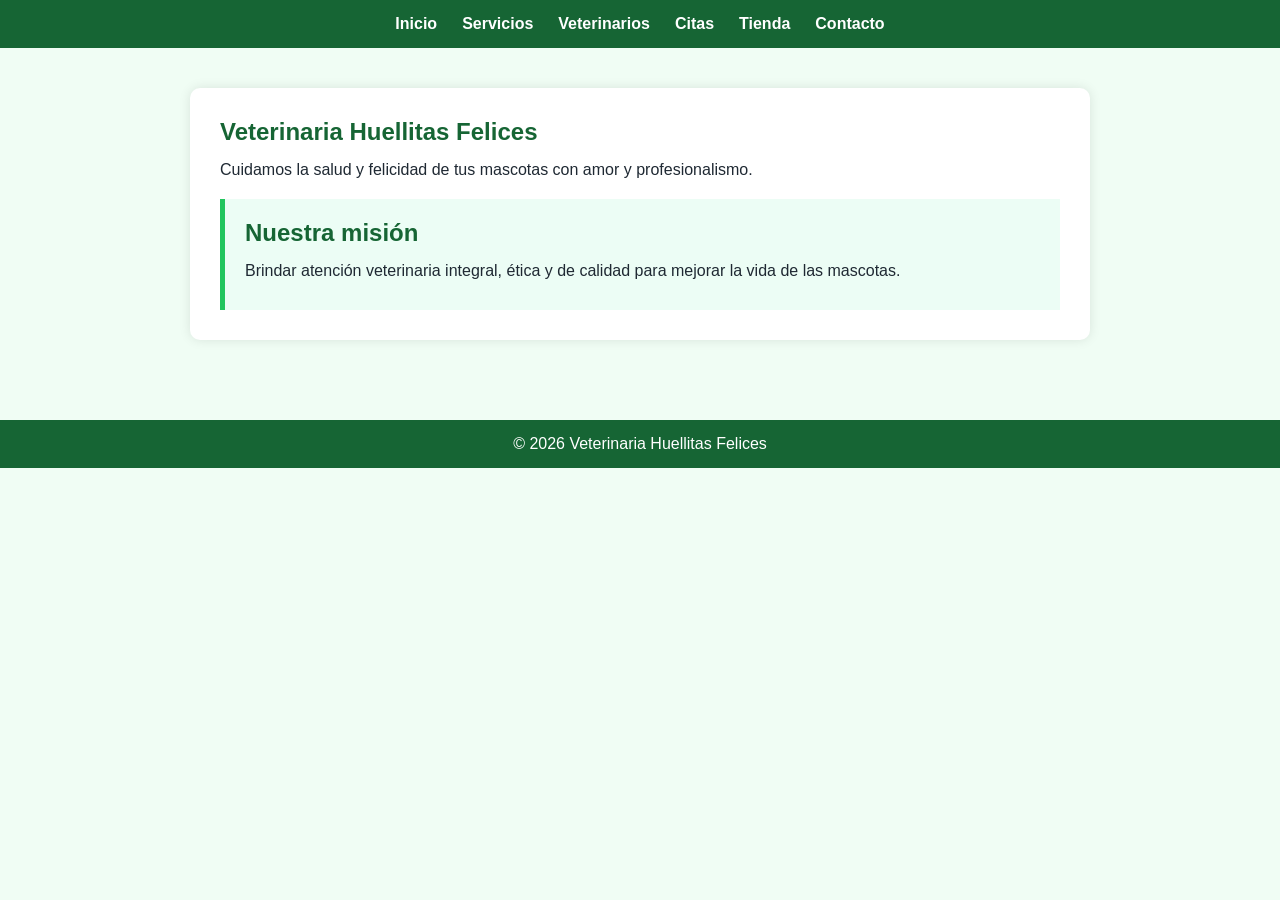
==== index.html @ 7987a2d3 "Subida inicial del proyecto Veterinaria Huellitas" ====
<!DOCTYPE html>
<html lang="es">
<head>
    <meta charset="UTF-8">
    <title>Huellitas Felices</title>
    <link rel="stylesheet" href="css/styles.css">
</head>
<body>

<header>
    <nav>
        <ul>
            <li><a href="index.html">Inicio</a></li>
            <li><a href="vistas/servicios.html">Servicios</a></li>
            <li><a href="vistas/veterinarios.html">Veterinarios</a></li>
            <li><a href="vistas/citas.html">Citas</a></li>
            <li><a href="vistas/tienda.html">Tienda</a></li>
            <li><a href="vistas/contacto.html">Contacto</a></li>
        </ul>
    </nav>
</header>

<main>
    <section class="section">
        <h1>Veterinaria Huellitas Felices</h1>
        <p>Cuidamos la salud y felicidad de tus mascotas con amor y profesionalismo.</p>

        <div class="card">
            <h2>Nuestra misión</h2>
            <p>Brindar atención veterinaria integral, ética y de calidad para mejorar la vida de las mascotas.</p>
        </div>
    </section>
</main>

<footer>
    <p>© 2026 Veterinaria Huellitas Felices</p>
</footer>

</body>
</html>
---- css/styles.css ----
* {
    margin: 0;
    padding: 0;
    box-sizing: border-box;
    font-family: Arial, Helvetica, sans-serif;
}

body {
    background-color: #f0fdf4;
    color: #1f2933;
}

header {
    background-color: #166534;
    padding: 15px;
}

nav ul {
    display: flex;
    justify-content: center;
    gap: 25px;
    list-style: none;
}

nav ul li a {
    color: white;
    text-decoration: none;
    font-weight: bold;
}

nav ul li a:hover {
    text-decoration: underline;
}

main {
    padding: 40px;
}

.section {
    max-width: 900px;
    margin: auto;
    background: white;
    padding: 30px;
    border-radius: 10px;
    box-shadow: 0 0 12px rgba(0,0,0,0.1);
}

.section h1, h2 {
    color: #166534;
    margin-bottom: 15px;
}

.section p {
    margin-bottom: 10px;
}

.card {
    margin-top: 20px;
    padding: 20px;
    border-left: 5px solid #22c55e;
    background-color: #ecfdf5;
}

footer {
    background-color: #166534;
    color: white;
    text-align: center;
    padding: 15px;
    margin-top: 40px;
}
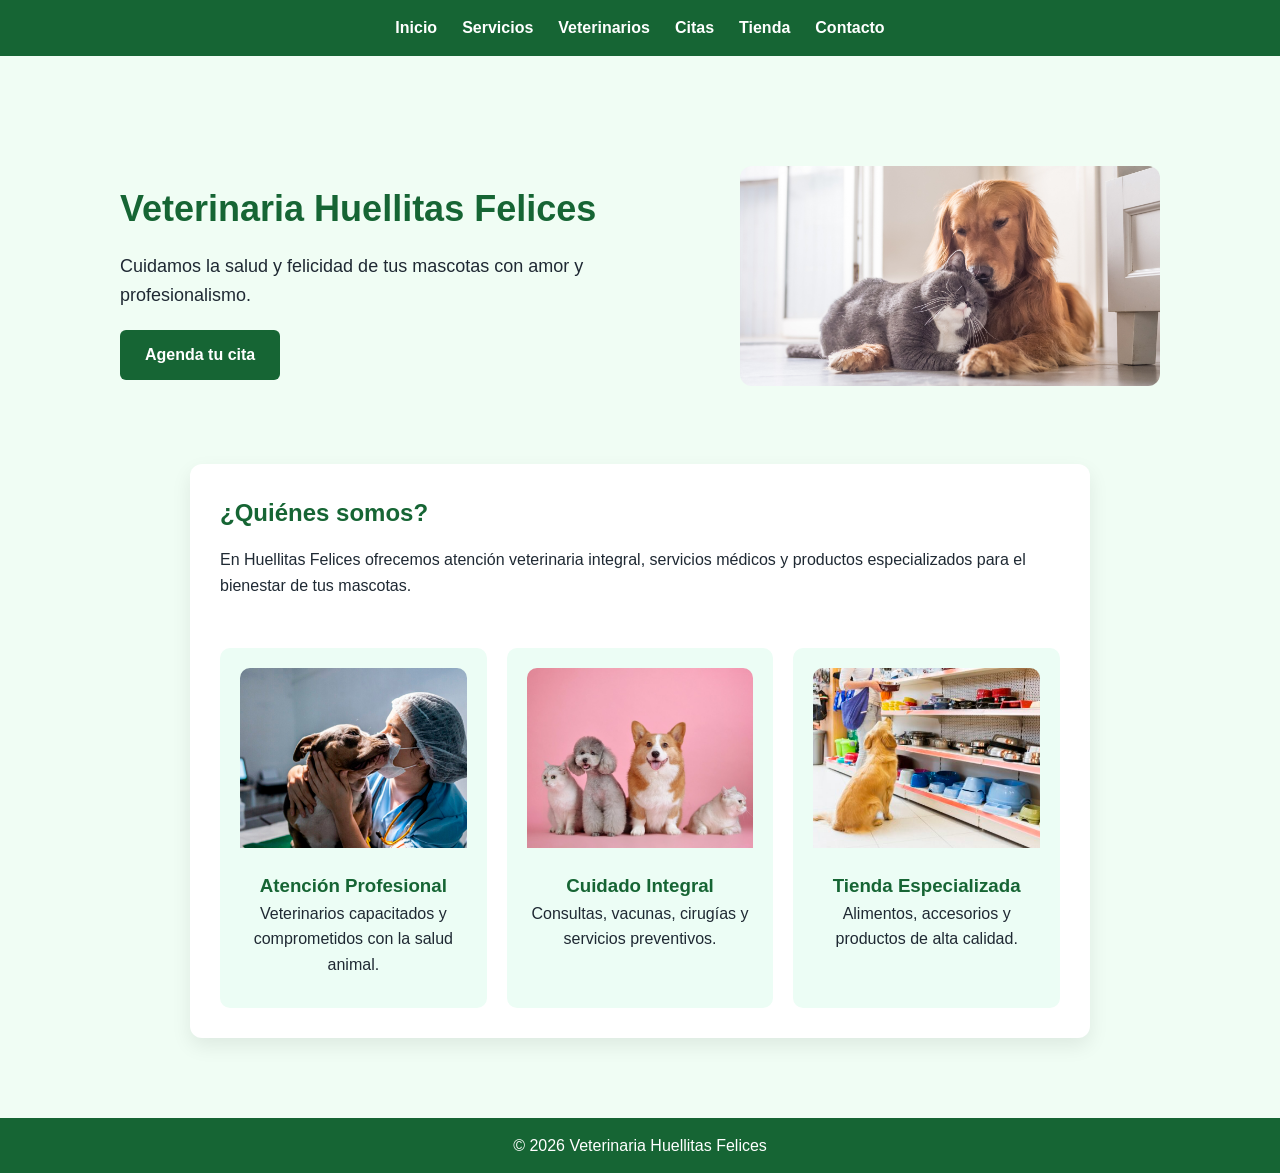
==== commit e14188c8: "Mejoras visuales, imagenes, y ajustes en citas y tienda." ====
--- a/index.html
+++ b/index.html
@@ -21,15 +21,51 @@
 </header>
 
 <main>
-    <section class="section">
-        <h1>Veterinaria Huellitas Felices</h1>
-        <p>Cuidamos la salud y felicidad de tus mascotas con amor y profesionalismo.</p>
 
-        <div class="card">
-            <h2>Nuestra misión</h2>
-            <p>Brindar atención veterinaria integral, ética y de calidad para mejorar la vida de las mascotas.</p>
+    <!-- presentación -->
+    <section class="hero">
+        <div class="hero-texto">
+            <h1>Veterinaria Huellitas Felices</h1>
+            <p>Cuidamos la salud y felicidad de tus mascotas con amor y profesionalismo.</p>
+            <a href="vistas/citas.html" class="btn-principal">Agenda tu cita</a>
+        </div>
+        <div class="hero-imagen">
+            <img src="img/menu/hero-mascotas.jpg" alt="Perro y gato felices">
         </div>
     </section>
+
+    <!-- sección principal -->
+    <section class="section">
+        <h2>¿Quiénes somos?</h2>
+        <p>
+            En Huellitas Felices ofrecemos atención veterinaria integral,
+            servicios médicos y productos especializados para el bienestar
+            de tus mascotas.
+        </p>
+
+        <div class="cards-inicio">
+
+            <div class="card">
+                <img src="img/menu/consulta.jpg" alt="Consulta veterinaria">
+                <h3>Atención Profesional</h3>
+                <p>Veterinarios capacitados y comprometidos con la salud animal.</p>
+            </div>
+
+            <div class="card">
+                <img src="img/menu/mascotas.jpg" alt="Mascotas felices">
+                <h3>Cuidado Integral</h3>
+                <p>Consultas, vacunas, cirugías y servicios preventivos.</p>
+            </div>
+
+            <div class="card">
+                <img src="img/menu/tienda.jpg" alt="Tienda para mascotas">
+                <h3>Tienda Especializada</h3>
+                <p>Alimentos, accesorios y productos de alta calidad.</p>
+            </div>
+
+        </div>
+    </section>
+
 </main>
 
 <footer>
--- a/css/styles.css
+++ b/css/styles.css
@@ -1,3 +1,4 @@
+/* reset del css */
 * {
     margin: 0;
     padding: 0;
@@ -8,6 +9,7 @@
 body {
     background-color: #f0fdf4;
     color: #1f2933;
+    line-height: 1.6;
 }
 
 header {
@@ -33,25 +35,86 @@
 }
 
 main {
-    padding: 40px;
-}
-
+    padding: 40px 20px;
+}
+
+/* sección principal */
 .section {
     max-width: 900px;
     margin: auto;
     background: white;
     padding: 30px;
-    border-radius: 10px;
-    box-shadow: 0 0 12px rgba(0,0,0,0.1);
-}
-
-.section h1, h2 {
+    border-radius: 12px;
+    box-shadow: 0 8px 20px rgba(0,0,0,0.08);
+}
+
+/* títulos */
+.section h1,
+.section h2 {
     color: #166534;
     margin-bottom: 15px;
 }
 
 .section p {
     margin-bottom: 10px;
+}
+
+/* formulario de citas */
+.form-citas {
+    margin-top: 25px;
+}
+
+/* eliminar bordes */
+fieldset {
+    border: none;
+    padding: 0;
+    margin-bottom: 20px;
+}
+
+legend {
+    font-weight: bold;
+    color: #166534;
+    margin-bottom: 10px;
+}
+
+label {
+    display: block;
+    margin-top: 12px;
+    font-weight: 600;
+}
+
+input,
+select,
+textarea {
+    width: 100%;
+    padding: 10px;
+    margin-top: 6px;
+    border: 1px solid #cbd5e1;
+    border-radius: 6px;
+    font-size: 14px;
+}
+
+input:focus,
+select:focus,
+textarea:focus {
+    outline: none;
+    border-color: #22c55e;
+}
+
+button {
+    margin-top: 20px;
+    background-color: #166534;
+    color: white;
+    border: none;
+    padding: 12px 28px;
+    border-radius: 6px;
+    font-size: 15px;
+    font-weight: bold;
+    cursor: pointer;
+}
+
+button:hover {
+    background-color: #14532d;
 }
 
 .card {
@@ -68,3 +131,126 @@
     padding: 15px;
     margin-top: 40px;
 }
+
+/* hero */
+.hero {
+    max-width: 1100px;
+    margin: 40px auto;
+    display: flex;
+    align-items: center;
+    gap: 30px;
+    padding: 30px;
+}
+
+.hero-texto {
+    flex: 1;
+}
+
+.hero-texto h1 {
+    color: #166534;
+    font-size: 36px;
+    margin-bottom: 15px;
+}
+
+.hero-texto p {
+    font-size: 18px;
+    margin-bottom: 20px;
+}
+
+.btn-principal {
+    display: inline-block;
+    background-color: #166534;
+    color: white;
+    padding: 12px 25px;
+    border-radius: 6px;
+    text-decoration: none;
+    font-weight: bold;
+}
+
+.btn-principal:hover {
+    background-color: #14532d;
+}
+
+.hero-imagen img {
+    width: 100%;
+    max-width: 420px;
+    border-radius: 12px;
+}
+
+/* cards del inicio */
+.cards-inicio {
+    margin-top: 30px;
+    display: flex;
+    gap: 20px;
+    flex-wrap: wrap;
+}
+
+.cards-inicio .card {
+    flex: 1;
+    min-width: 250px;
+    background-color: #ecfdf5;
+    border-left: none;
+    border-radius: 10px;
+    text-align: center;
+}
+
+.cards-inicio img {
+    width: 100%;
+    height: 180px;
+    object-fit: cover;
+    border-radius: 10px 10px 0 0;
+}
+
+.cards-inicio h3 {
+    margin-top: 15px;
+    color: #166534;
+}
+
+/* tienda */
+
+.tienda-grid {
+    max-width: 1100px;
+    margin: 40px auto;
+    display: grid;
+    grid-template-columns: repeat(auto-fit, minmax(230px, 1fr));
+    gap: 25px;
+}
+
+.producto-card {
+    background: #ffffff;
+    border-radius: 14px;
+    padding: 15px;
+    text-align: center;
+    box-shadow: 0 6px 18px rgba(0,0,0,0.08);
+    transition: transform 0.25s ease, box-shadow 0.25s ease;
+}
+
+.producto-card:hover {
+    transform: translateY(-6px);
+    box-shadow: 0 10px 25px rgba(0,0,0,0.12);
+}
+
+.producto-card img {
+    width: 100%;
+    height: 180px;
+    object-fit: cover;
+    border-radius: 12px;
+}
+
+.producto-card h3 {
+    margin: 15px 0 8px;
+    color: #166534;
+}
+
+.producto-card p {
+    font-size: 14px;
+    color: #4b5563;
+}
+
+.precio {
+    display: block;
+    margin-top: 12px;
+    font-size: 18px;
+    font-weight: bold;
+    color: #16a34a;
+}
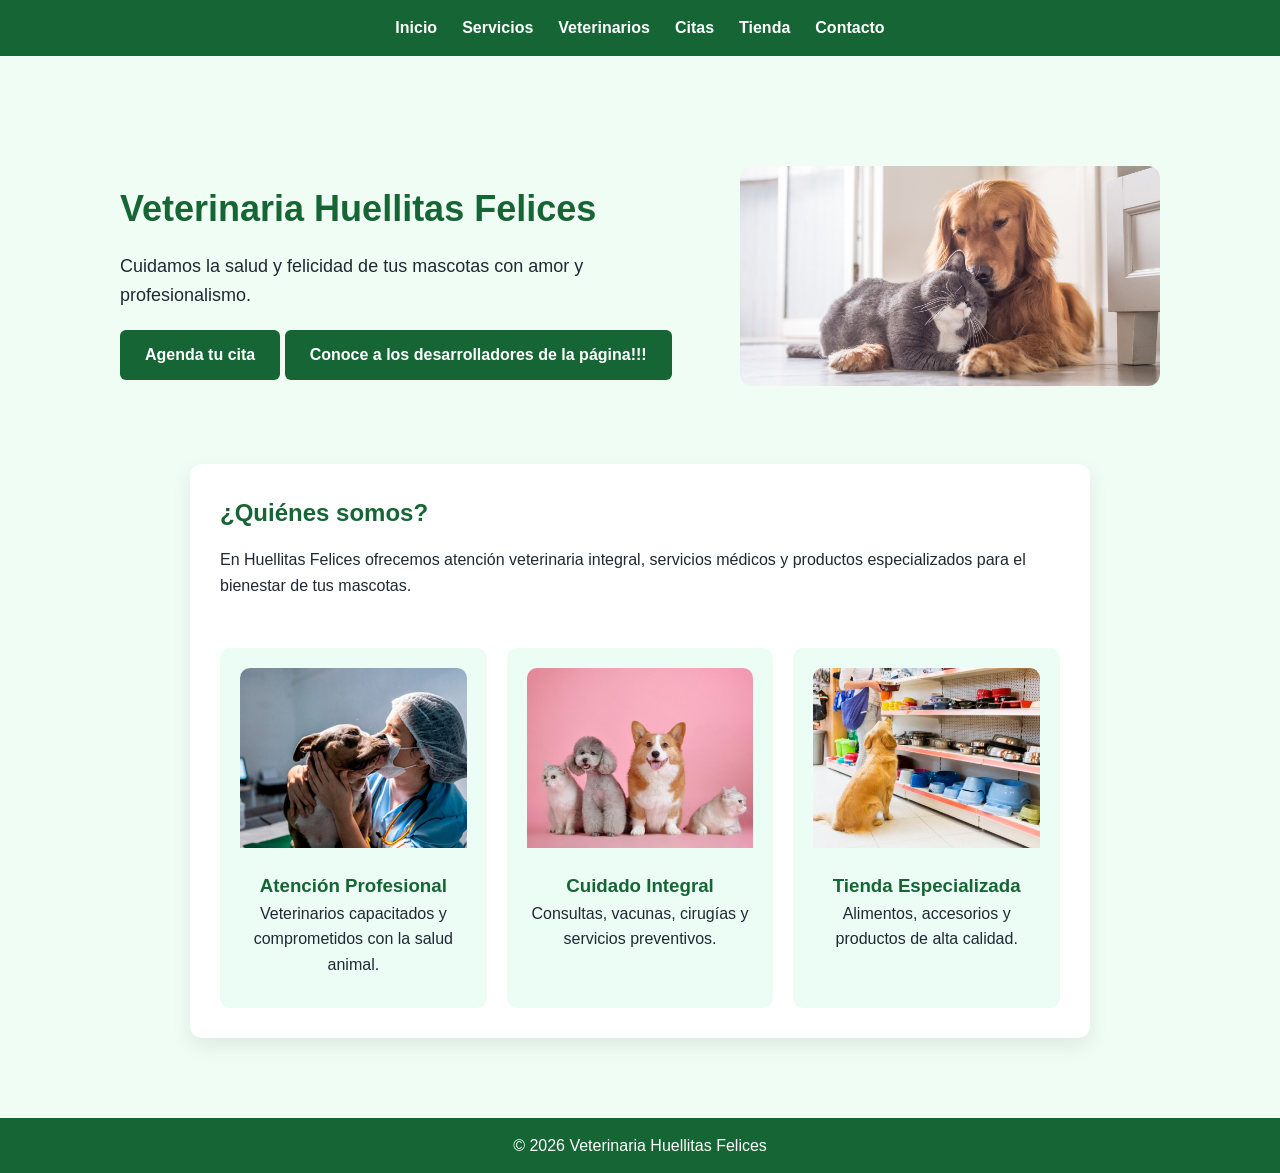
==== commit 90e56e25: "Se hizo un menu para los datos de cada integrante, un css respectivo, se mejoraron las vistas para s" ====
--- a/index.html
+++ b/index.html
@@ -28,6 +28,8 @@
             <h1>Veterinaria Huellitas Felices</h1>
             <p>Cuidamos la salud y felicidad de tus mascotas con amor y profesionalismo.</p>
             <a href="vistas/citas.html" class="btn-principal">Agenda tu cita</a>
+            <a href="vistas-personales/menu-datos-personales.html" class="btn-principal">
+                Conoce a los desarrolladores de la página!!!</a>
         </div>
         <div class="hero-imagen">
             <img src="img/menu/hero-mascotas.jpg" alt="Perro y gato felices">
--- a/css/styles.css
+++ b/css/styles.css
@@ -254,3 +254,375 @@
     font-weight: bold;
     color: #16a34a;
 }
+
+/* contenedor principal */
+.contacto-wrapper {
+    display: flex;
+    justify-content: center;
+    align-items: center;
+    padding: 60px 20px;
+    background: linear-gradient(180deg, #f0fdf4, #ffffff);
+}
+
+/* tarjeta principal */
+.contacto-card {
+    background: #ffffff;
+    border-radius: 22px;
+    box-shadow: 0 20px 45px rgba(0,0,0,0.12);
+    padding: 40px 35px;
+    max-width: 520px;
+    width: 100%;
+    text-align: center;
+    border-top: 10px solid #1a5e37;
+}
+
+/* titulo */
+.contacto-card h1 {
+    color: #1a5e37;
+    margin-bottom: 30px;
+    font-size: 2.3rem;
+    font-weight: 700;
+}
+
+/* links de contacto */
+.info-link {
+    display: flex;
+    flex-direction: column;
+    text-decoration: none;
+    background: #f9fbfa;
+    margin-bottom: 14px;
+    padding: 16px;
+    border-radius: 14px;
+    transition: all 0.25s ease;
+    border: 1px solid #e5e7eb;
+}
+
+.info-link:hover {
+    background: #e9f7ef;
+    transform: translateY(-4px);
+    box-shadow: 0 6px 15px rgba(26, 94, 55, 0.15);
+    border-color: #1a5e37;
+}
+
+.info-link span {
+    font-weight: 700;
+    color: #1a5e37;
+    font-size: 0.75rem;
+    text-transform: uppercase;
+    letter-spacing: 1px;
+    margin-bottom: 6px;
+}
+
+.info-link p {
+    margin: 0;
+    font-size: 1.15rem;
+    color: #2d2d2d;
+}
+
+/* redes sociales */
+.redes-titulo {
+    margin-top: 35px;
+    margin-bottom: 10px;
+    font-size: 0.85rem;
+    color: #6b7280;
+    text-transform: uppercase;
+    letter-spacing: 2px;
+    font-weight: 600;
+}
+
+.redes-grid {
+    display: grid;
+    grid-template-columns: repeat(2, 1fr);
+    gap: 14px;
+    margin-top: 15px;
+    margin-bottom: 35px; /* espacio con el mapa */
+}
+
+.btn-social {
+    display: flex;
+    align-items: center;
+    justify-content: center;
+    padding: 14px;
+    border-radius: 12px;
+    text-decoration: none;
+    color: white;
+    font-size: 0.9rem;
+    font-weight: 600;
+    transition: transform 0.2s ease, box-shadow 0.2s ease, opacity 0.3s;
+}
+
+.btn-social:hover {
+    transform: translateY(-2px);
+    box-shadow: 0 6px 14px rgba(0,0,0,0.2);
+    opacity: 0.95;
+}
+
+/* Colores redes */
+.fb { background-color: #1877F2; }
+.msgr { background-color: #0084FF; }
+.inst { background: linear-gradient(45deg, #f09433, #dc2743, #bc1888); }
+.wapp { background-color: #25D366; }
+
+/* mapa */
+.mapa-box {
+    margin-top: 10px;
+    border-radius: 18px;
+    overflow: hidden;
+    border: 2px solid #e9f7ef;
+    height: 220px;
+    box-shadow: 0 10px 25px rgba(0,0,0,0.12);
+}
+
+.mapa-box iframe {
+    width: 100%;
+    height: 100%;
+    border: 0;
+}
+
+/* responsive */
+@media (max-width: 480px) {
+    .contacto-card {
+        padding: 30px 25px;
+    }
+
+    .contacto-card h1 {
+        font-size: 2rem;
+    }
+
+    .redes-grid {
+        grid-template-columns: 1fr;
+    }
+}
+
+/* grid de veterinarios */
+.equipo-grid {
+    display: grid;
+    grid-template-columns: repeat(auto-fit, minmax(280px, 1fr));
+    gap: 30px;
+    max-width: 1200px;
+    margin: 0 auto;
+}
+
+/* tarjeta veterinarios */
+.veterinario-card {
+    background-color: #ffffff;
+    border-radius: 18px;
+    overflow: hidden;
+    box-shadow: 0 15px 35px rgba(0,0,0,0.12);
+    transition: transform 0.3s ease, box-shadow 0.3s ease;
+    display: flex;
+    flex-direction: column;
+}
+
+.veterinario-card:hover {
+    transform: translateY(-6px);
+    box-shadow: 0 20px 45px rgba(0,0,0,0.18);
+}
+
+/* imagen */
+.veterinario-card img {
+    width: 100%;
+    height: 230px;
+    object-fit: cover;
+}
+
+/* info */
+.info-vet {
+    padding: 25px;
+    display: flex;
+    flex-direction: column;
+    height: 100%;
+}
+
+.info-vet h3 {
+    color: #1a5e37;
+    font-size: 1.4rem;
+    margin-bottom: 5px;
+}
+
+.especialidad {
+    font-weight: 600;
+    color: #4b7b5b;
+    margin-bottom: 12px;
+    font-size: 0.95rem;
+}
+
+.bio {
+    font-size: 0.95rem;
+    color: #555;
+    margin-bottom: 15px;
+}
+
+/* lista detalles */
+.detalles {
+    list-style: none;
+    font-size: 0.9rem;
+    color: #444;
+    margin-bottom: 20px;
+}
+
+.detalles li {
+    margin-bottom: 6px;
+}
+
+/* boton */
+.btn-cita {
+    margin-top: auto;
+    text-align: center;
+    text-decoration: none;
+    background-color: #1a5e37;
+    color: white;
+    padding: 12px;
+    border-radius: 10px;
+    font-weight: 600;
+    transition: background-color 0.3s, transform 0.2s;
+}
+
+.btn-cita:hover {
+    background-color: #13482a;
+    transform: scale(1.03);
+}
+
+/* header de sección */
+.section-header {
+    background-color: #1a5e37;
+    padding: 50px 30px;
+    border-radius: 15px;
+    margin-bottom: 40px;
+    text-align: center;
+}
+
+/* título principal */
+.section-header h1 {
+    color: #ffffff;
+    font-size: 2.5rem;
+    margin-bottom: 10px;
+}
+
+/* texto descriptivo */
+.section-header p {
+    color: #e4f3eb;
+    font-size: 1.1rem;
+    max-width: 700px;
+    margin: 0 auto;
+    line-height: 1.6;
+}
+
+/* responsive */
+@media (max-width: 480px) {
+    .section-header h1 {
+        font-size: 2rem;
+    }
+
+    .veterinario-card img {
+        height: 200px;
+    }
+}
+
+/* sección de servicios */
+.section-servicios {
+    max-width: 1200px;
+    margin: 60px auto;
+    padding: 0 20px;
+}
+
+.section-servicios h2 {
+    text-align: center;
+    font-size: 2.2rem;
+    color: #1a5e37;
+    margin-bottom: 10px;
+}
+
+.section-servicios > p {
+    text-align: center;
+    max-width: 700px;
+    margin: 0 auto 40px;
+    color: #555;
+    font-size: 1rem;
+}
+
+/* grid de servicios */
+.section-servicios {
+    display: grid;
+    grid-template-columns: repeat(auto-fit, minmax(250px, 1fr));
+    gap: 30px;
+}
+
+/* card servicios */
+.servicio {
+    background: #ffffff;
+    border-radius: 18px;
+    padding: 30px 25px;
+    box-shadow: 0 15px 35px rgba(0,0,0,0.12);
+    transition: transform 0.3s ease, box-shadow 0.3s ease;
+    position: relative;
+    overflow: hidden;
+}
+
+/* efecto hover */
+.servicio:hover {
+    transform: translateY(-6px);
+    box-shadow: 0 22px 45px rgba(0,0,0,0.18);
+}
+
+/* franja decorativa */
+.servicio::before {
+    content: "";
+    position: absolute;
+    top: 0;
+    left: 0;
+    height: 6px;
+    width: 100%;
+    background: linear-gradient(90deg, #1a5e37, #4caf50);
+}
+
+/* titulo */
+.servicio h3 {
+    font-size: 1.3rem;
+    color: #1a5e37;
+    margin-bottom: 12px;
+    display: flex;
+    align-items: center;
+    gap: 10px;
+}
+
+/* texto */
+.servicio p {
+    font-size: 0.95rem;
+    color: #555;
+    line-height: 1.6;
+}
+
+/* sección compromisos */
+.section-compromiso {
+    max-width: 900px;
+    margin: 70px auto;
+    padding: 40px 30px;
+    text-align: center;
+    background: #ffffff;
+    border-radius: 18px;
+    box-shadow: 0 15px 35px rgba(0,0,0,0.08);
+}
+
+.section-compromiso h2 {
+    font-size: 2rem;
+    color: #1a5e37;
+    margin-bottom: 15px;
+    font-weight: 700;
+}
+
+.section-compromiso p {
+    font-size: 1.05rem;
+    color: #555;
+    line-height: 1.7;
+}
+
+@media (max-width: 600px) {
+    .section-header-servicios h1 {
+        font-size: 2.2rem;
+    }
+
+    .section-compromiso {
+        padding: 30px 20px;
+    }
+}
